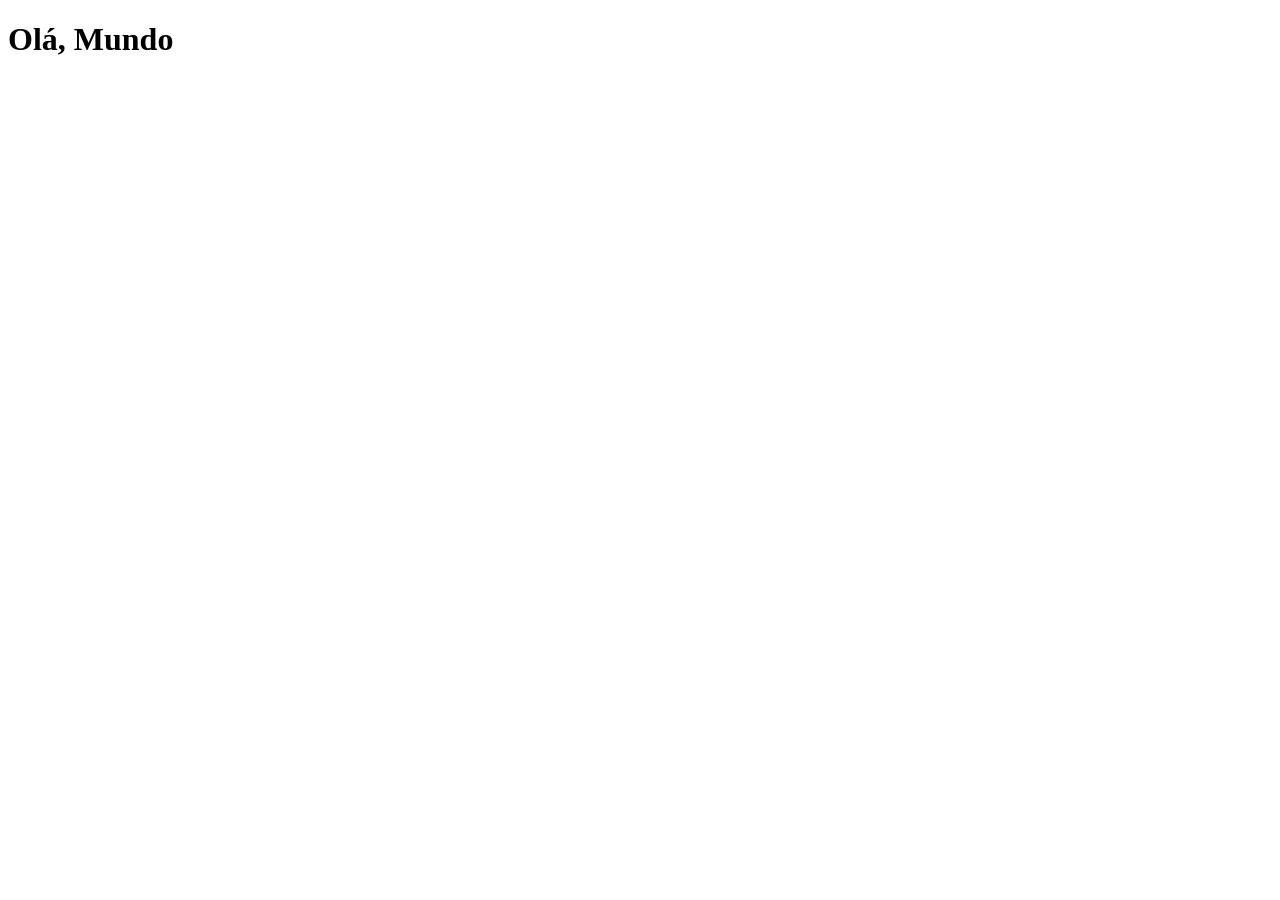
==== index.html @ eb281730 "criei a página principal" ====
<!DOCTYPE html>
<html lang="pt-br">
<head>
    <meta charset="UTF-8">
    <meta name="viewport" content="width=device-width, initial-scale=1.0">
    <link rel="shortcut icon" href="favicon.ico" type="image/x-icon">
    <title>Projeto Redes Sociais</title>
</head>
<body>
    <h1>Olá, Mundo</h1>
</body>
</html>
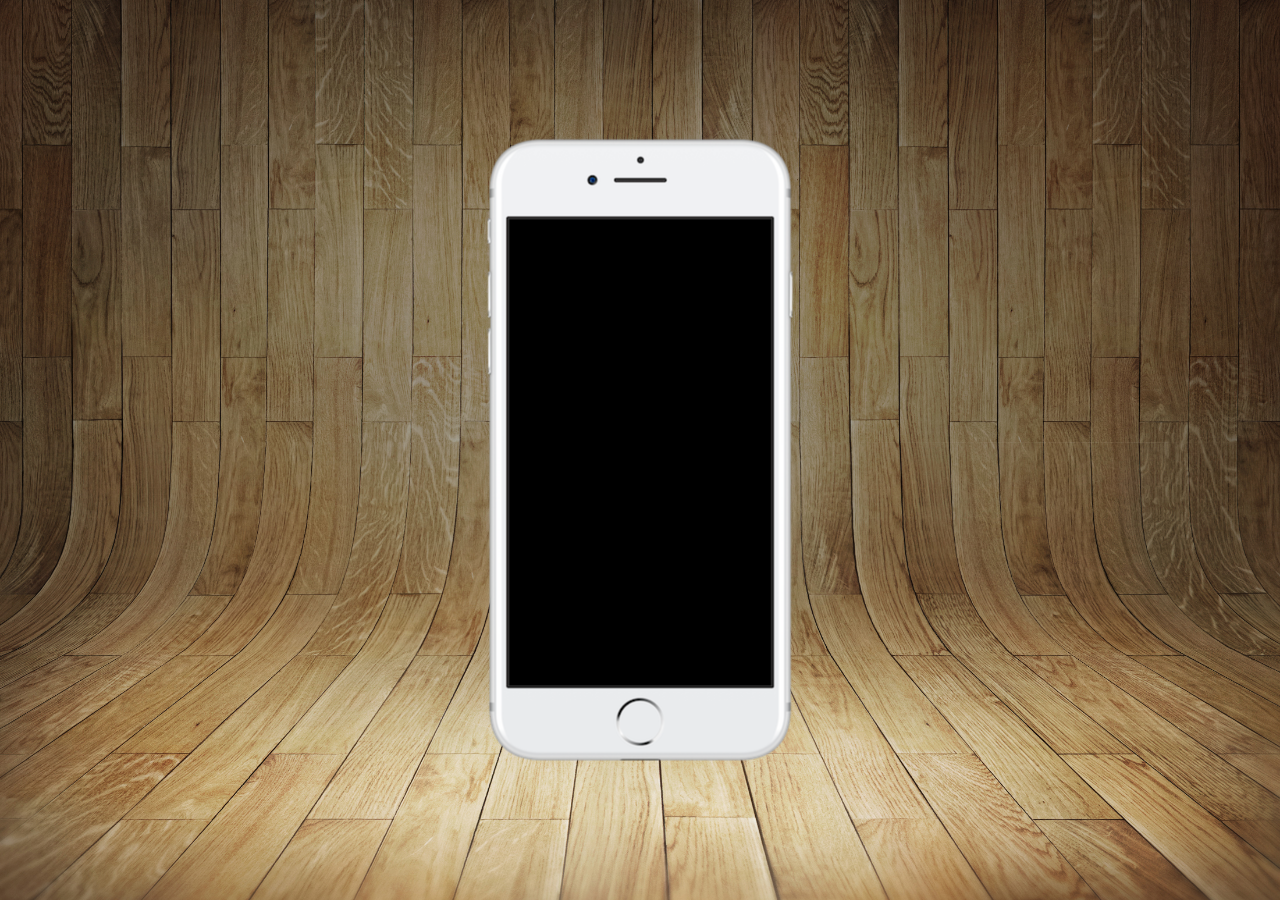
==== commit d2733d36: "atualizacao celular" ====
--- a/index.html
+++ b/index.html
@@ -4,9 +4,17 @@
     <meta charset="UTF-8">
     <meta name="viewport" content="width=device-width, initial-scale=1.0">
     <link rel="shortcut icon" href="favicon.ico" type="image/x-icon">
+    <link rel="stylesheet" href="estilos/style.css">
     <title>Projeto Redes Sociais</title>
 </head>
 <body>
-    <h1>Olá, Mundo</h1>
+    <main>
+        <section id="telefone">
+
+        </section>
+        <section id="redes-sociais">
+
+        </section>
+    </main>
 </body>
 </html>
--- a/estilos/style.css
+++ b/estilos/style.css
@@ -0,0 +1,36 @@
+@charset "UTF-8";
+
+*{
+    margin: 0px;
+    padding: 0px;
+    font-family: Arial, Helvetica, sans-serif;
+}
+
+html, body {
+    height: 100vh;
+    width: 100vw;
+    background-color: black;
+}
+
+main {
+    height: 100vh;
+    position: relative;
+}
+
+body {
+    background: url(../imagens/fundo-madeira.jpg) no-repeat top center;
+    background-size: cover;
+    background-attachment: fixed;
+}
+
+section#telefone {
+    position: absolute;
+    top: 50%;
+    left: 50%;
+    transform: translate(-50%, -50%);
+
+    height: 627px;
+    width: 311px;
+    background-color: blue;
+    background: url(../imagens/frame-iphone.png) no-repeat;
+}
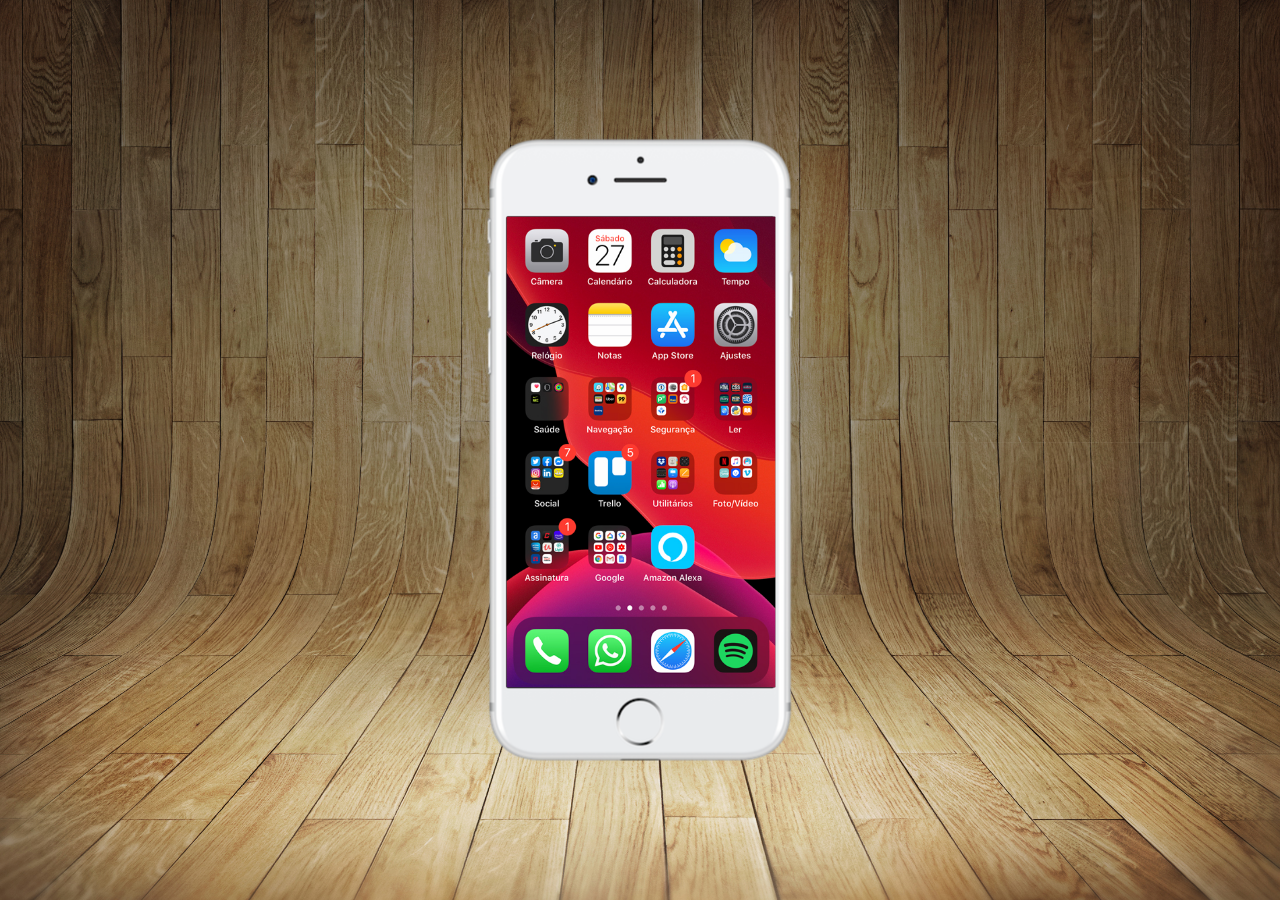
==== commit a4c1636b: "criei a tela home" ====
--- a/index.html
+++ b/index.html
@@ -10,6 +10,7 @@
 <body>
     <main>
         <section id="telefone">
+            <iframe src="home.html" frameborder="0" name="tela" id="tela"></iframe>
 
         </section>
         <section id="redes-sociais">
--- a/estilos/style.css
+++ b/estilos/style.css
@@ -33,4 +33,12 @@
     width: 311px;
     background-color: blue;
     background: url(../imagens/frame-iphone.png) no-repeat;
+}
+
+iframe#tela {
+    position: relative;
+    top: 80px;
+    left: 22px;
+    width: 269px;
+    height: 471px;
 }
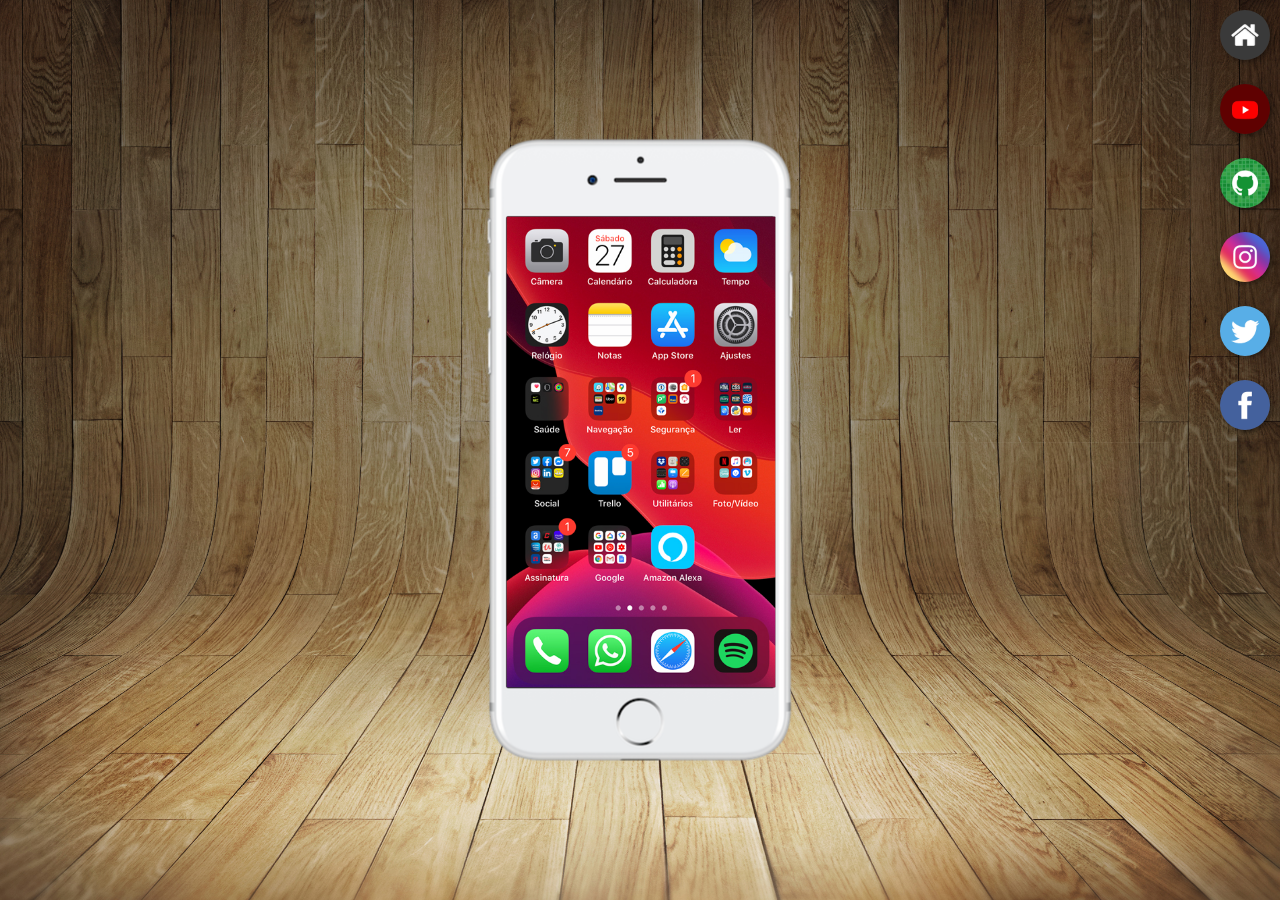
==== commit 7834d897: "botoes animados" ====
--- a/index.html
+++ b/index.html
@@ -14,7 +14,12 @@
 
         </section>
         <section id="redes-sociais">
-
+            <a href="#" target="tela"><img src="imagens/logo-home.jpg" alt="Home"></a><br>
+            <a href="#" target="tela"><img src="imagens/logo-youtube.jpg" alt="YouTube"></a><br>
+            <a href="#" target="tela"><img src="imagens/logo-github.jpg" alt="GitHub"></a><br>
+            <a href="#" target="tela"><img src="imagens/logo-instagram.jpg" alt="Instagram"></a><br>
+            <a href="#"><img src="imagens/logo-twitter.jpg" alt="Twitter"></a><br>
+            <a href="#"><img src="imagens/logo-facebook.jpg" alt="Facebook"></a>
         </section>
     </main>
 </body>
--- a/estilos/style.css
+++ b/estilos/style.css
@@ -41,4 +41,23 @@
     left: 22px;
     width: 269px;
     height: 471px;
+}
+
+section#redes-sociais {
+    text-align: right;
+}
+
+section#redes-sociais img {
+    width: 50px;
+    margin: 10px;
+    border-radius: 50%;
+    box-shadow: 2px 2px 5px rgba(0, 0, 0, 0.400);
+    box-sizing: border-box;
+}
+
+section#redes-sociais img:hover {
+    border: 2px solid rgba(255, 255, 255, 0.623);
+    transform: translate(-3px, -3px);
+    box-shadow: 5px 5px 10px rgba(0, 0, 0, 0.61);
+    transition: transform .3s, border 1s;
 }
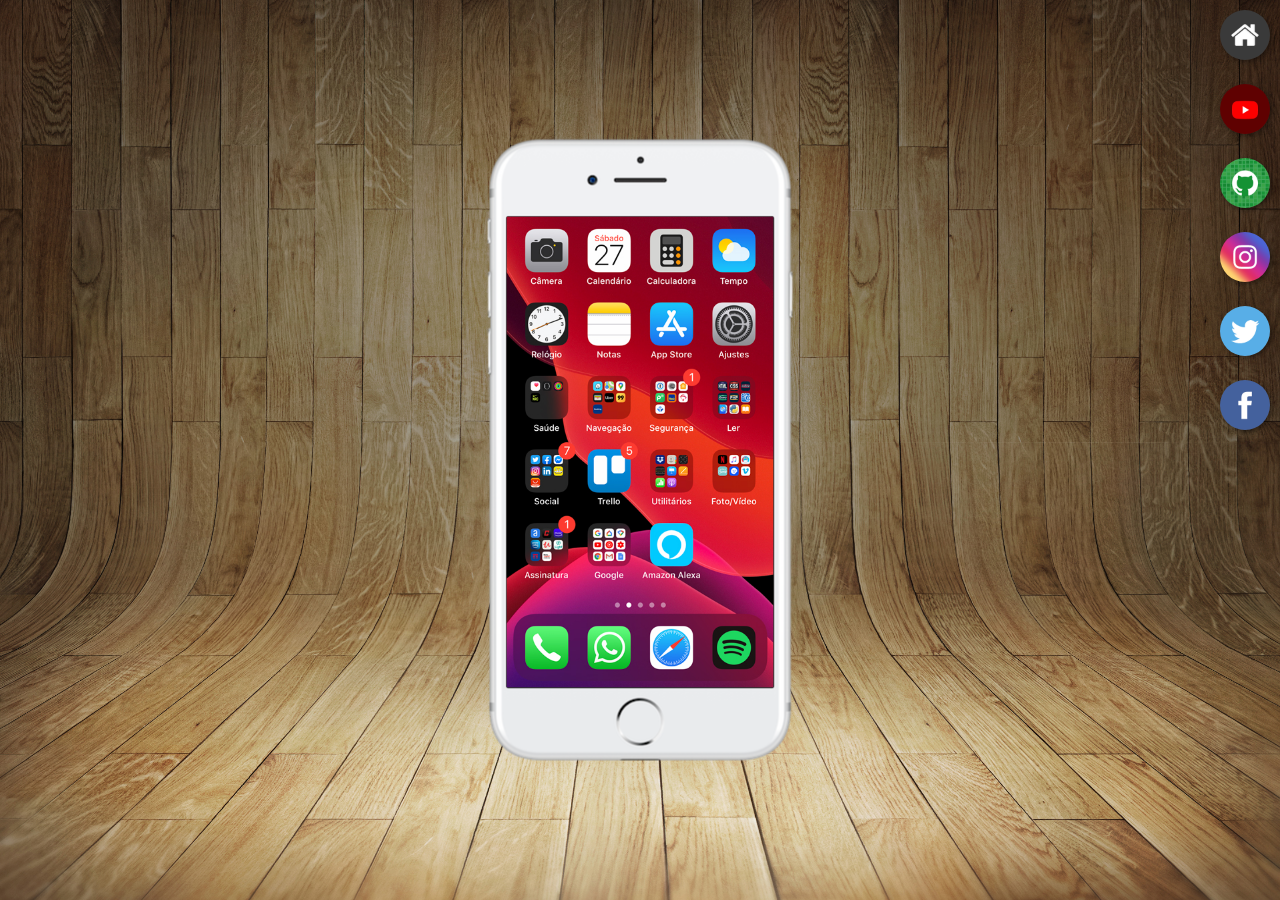
==== commit 32f9c754: "projeto redes sociais finalizado" ====
--- a/index.html
+++ b/index.html
@@ -14,12 +14,12 @@
 
         </section>
         <section id="redes-sociais">
-            <a href="#" target="tela"><img src="imagens/logo-home.jpg" alt="Home"></a><br>
-            <a href="#" target="tela"><img src="imagens/logo-youtube.jpg" alt="YouTube"></a><br>
-            <a href="#" target="tela"><img src="imagens/logo-github.jpg" alt="GitHub"></a><br>
-            <a href="#" target="tela"><img src="imagens/logo-instagram.jpg" alt="Instagram"></a><br>
-            <a href="#"><img src="imagens/logo-twitter.jpg" alt="Twitter"></a><br>
-            <a href="#"><img src="imagens/logo-facebook.jpg" alt="Facebook"></a>
+            <a href="home.html" target="tela"><img src="imagens/logo-home.jpg" alt="Home"></a><br>
+            <a href="youtube.html" target="tela"><img src="imagens/logo-youtube.jpg" alt="YouTube"></a><br>
+            <a href="github.html" target="tela"><img src="imagens/logo-github.jpg" alt="GitHub"></a><br>
+            <a href="instagram.html" target="tela"><img src="imagens/logo-instagram.jpg" alt="Instagram"></a><br>
+            <a href="twitter.html" target="tela"><img src="imagens/logo-twitter.jpg" alt="Twitter"></a><br>
+            <a href="facebook.html" target="tela"><img src="imagens/logo-facebook.jpg" alt="Facebook"></a>
         </section>
     </main>
 </body>
--- a/estilos/style.css
+++ b/estilos/style.css
@@ -39,7 +39,7 @@
     position: relative;
     top: 80px;
     left: 22px;
-    width: 269px;
+    width: 267px;
     height: 471px;
 }
 
